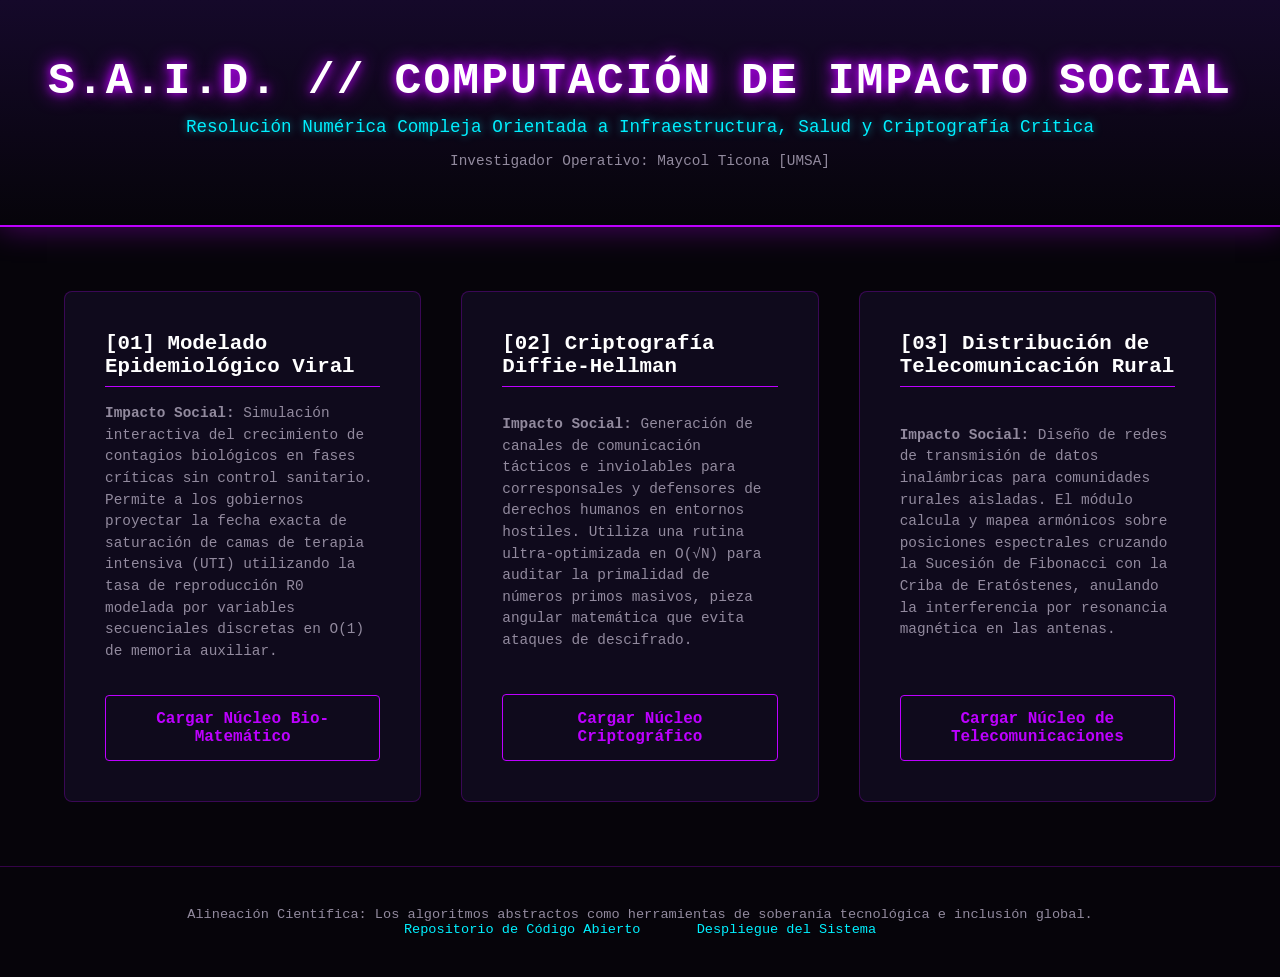
==== index.html @ c4ea7c4c "Add files via upload" ====
<!DOCTYPE html>
<html lang="es">
<head>
    <meta charset="UTF-8">
    <meta name="viewport" content="width=device-width, initial-scale=1.0">
    <title>S.A.I.D. — Sistema de Algoritmos de Impacto Demográfico</title>
    <link rel="stylesheet" href="css/estilos.css">
</head>
<body>

    <header>
        <h1>S.A.I.D. // COMPUTACIÓN DE IMPACTO SOCIAL</h1>
        <p class="subtitle">Resolución Numérica Compleja Orientada a Infraestructura, Salud y Criptografía Crítica</p>
        <div style="margin-top:1rem; font-size:0.9rem; color:var(--text-dark);">Investigador Operativo: Maycol Ticona [UMSA]</div>
    </header>

    <main class="dashboard">
        <div class="card">
            <h2>[01] Modelado Epidemiológico Viral</h2>
            <p><strong>Impacto Social:</strong> Simulación interactiva del crecimiento de contagios biológicos en fases críticas sin control sanitario. Permite a los gobiernos proyectar la fecha exacta de saturación de camas de terapia intensiva (UTI) utilizando la tasa de reproducción R0 modelada por variables secuenciales discretas en O(1) de memoria auxiliar.</p>
            <a href="modulos/fibonacci.html" class="btn-link">Cargar Núcleo Bio-Matemático</a>
        </div>

        <div class="card">
            <h2>[02] Criptografía Diffie-Hellman</h2>
            <p><strong>Impacto Social:</strong> Generación de canales de comunicación tácticos e inviolables para corresponsales y defensores de derechos humanos en entornos hostiles. Utiliza una rutina ultra-optimizada en O(√N) para auditar la primalidad de números primos masivos, pieza angular matemática que evita ataques de descifrado.</p>
            <a href="modulos/primos.html" class="btn-link">Cargar Núcleo Criptográfico</a>
        </div>

        <div class="card">
            <h2>[03] Distribución de Telecomunicación Rural</h2>
            <p><strong>Impacto Social:</strong> Diseño de redes de transmisión de datos inalámbricas para comunidades rurales aisladas. El módulo calcula y mapea armónicos sobre posiciones espectrales cruzando la Sucesión de Fibonacci con la Criba de Eratóstenes, anulando la interferencia por resonancia magnética en las antenas.</p>
            <a href="modulos/combinado.html" class="btn-link">Cargar Núcleo de Telecomunicaciones</a>
        </div>
    </main>

    <footer>
        <p>Alineación Científica: Los algoritmos abstractos como herramientas de soberanía tecnológica e inclusión global.</p>
        <div class="footer-links">
            <a href="#">Repositorio de Código Abierto</a>
            <a href="#">Despliegue del Sistema</a>
        </div>
    </footer>

</body>
</html>
---- css/estilos.css ----
:root {
    --bg-main: #06040a;
    --bg-card: #0f0a1c;
    --neon-purple: #bd00ff;
    --neon-cyan: #00f0ff;
    --neon-green: #39ff14;
    --neon-red: #ff0055;
    --text-main: #f5f2fa;
    --text-dark: #928a9e;
    --border-glow: rgba(189, 0, 255, 0.25);
}

* {
    margin: 0;
    padding: 0;
    box-sizing: border-box;
    font-family: 'Courier New', Courier, monospace;
}

body {
    background-color: var(--bg-main);
    color: var(--text-main);
    min-height: 100vh;
    display: flex;
    flex-direction: column;
    justify-content: space-between;
}

header {
    text-align: center;
    padding: 3.5rem 1rem;
    border-bottom: 2px solid var(--neon-purple);
    box-shadow: 0 0 30px rgba(189, 0, 255, 0.4);
    background: linear-gradient(180deg, #15092a 0%, var(--bg-main) 100%);
}

header h1 {
    font-size: 2.8rem;
    color: #fff;
    text-shadow: 0 0 10px var(--neon-purple), 0 0 20px var(--neon-purple);
    letter-spacing: 2px;
}

.subtitle {
    color: var(--neon-cyan);
    margin-top: 0.7rem;
    font-size: 1.1rem;
    text-shadow: 0 0 8px rgba(0, 240, 255, 0.6);
}

.dashboard {
    max-width: 1200px;
    width: 90%;
    margin: 4rem auto;
    display: grid;
    grid-template-columns: repeat(auto-fit, minmax(320px, 1fr));
    gap: 2.5rem;
}

.card {
    background: var(--bg-card);
    border: 1px solid var(--border-glow);
    border-radius: 8px;
    padding: 2.5rem;
    display: flex;
    flex-direction: column;
    justify-content: space-between;
    transition: all 0.3s cubic-bezier(0.4, 0, 0.2, 1);
}

.card:hover {
    transform: translateY(-8px);
    border-color: var(--neon-cyan);
    box-shadow: 0 0 25px rgba(0, 240, 255, 0.3);
}

.card h2 {
    color: #fff;
    font-size: 1.3rem;
    margin-bottom: 1rem;
    border-bottom: 1px solid var(--neon-purple);
    padding-bottom: 0.5rem;
}

.card p {
    color: var(--text-dark);
    font-size: 0.9rem;
    margin-bottom: 2rem;
    line-height: 1.5;
}

.btn-link {
    display: block;
    text-align: center;
    background: transparent;
    color: var(--neon-purple);
    border: 1px solid var(--neon-purple);
    padding: 0.9rem;
    text-decoration: none;
    font-weight: bold;
    border-radius: 4px;
    transition: all 0.3s;
}

.btn-link:hover {
    background: var(--neon-purple);
    color: #fff;
    box-shadow: 0 0 15px var(--neon-purple);
}

.container-mod {
    max-width: 950px;
    width: 95%;
    margin: 3rem auto;
    background: var(--bg-card);
    border: 1px solid var(--border-glow);
    padding: 3rem;
    border-radius: 8px;
}

.btn-back {
    color: var(--neon-cyan);
    text-decoration: none;
    font-size: 0.9rem;
    display: inline-block;
    margin-bottom: 2rem;
}

.btn-back:hover {
    text-shadow: 0 0 8px var(--neon-cyan);
}

.tech-documentation {
    background: rgba(0, 0, 0, 0.4);
    border: 1px dashed rgba(189, 0, 255, 0.3);
    padding: 1.5rem;
    margin-bottom: 2rem;
    border-radius: 4px;
}

.tech-documentation h3 {
    color: var(--neon-cyan);
    font-size: 1.1rem;
    margin-bottom: 0.8rem;
}

.tech-documentation ul {
    margin-left: 1.5rem;
    margin-top: 0.5rem;
    color: var(--text-dark);
}

.form-group {
    margin-bottom: 1.5rem;
}

label {
    display: block;
    color: var(--neon-purple);
    margin-bottom: 0.6rem;
    font-weight: bold;
}

input {
    width: 100%;
    background: var(--bg-main);
    border: 1px solid var(--border-glow);
    padding: 1rem;
    color: #fff;
    font-size: 1.1rem;
    border-radius: 4px;
    outline: none;
}

input:focus {
    border-color: var(--neon-cyan);
    box-shadow: 0 0 15px rgba(0, 240, 255, 0.4);
}

.btn-run {
    width: 100%;
    background: linear-gradient(90deg, var(--neon-purple), #9d00ff);
    color: #fff;
    border: none;
    padding: 1.2rem;
    font-weight: bold;
    font-size: 1.1rem;
    cursor: pointer;
    border-radius: 4px;
    box-shadow: 0 4px 15px rgba(157, 0, 255, 0.4);
    letter-spacing: 1px;
}

.btn-run:hover {
    box-shadow: 0 0 25px var(--neon-purple);
}

.res-box {
    margin-top: 2rem;
    padding: 1.5rem;
    background: rgba(0, 0, 0, 0.6);
    border: 1px solid var(--neon-cyan);
    border-radius: 4px;
    display: none;
    line-height: 1.6;
    max-height: 400px;
    overflow-y: auto;
}

.code-box {
    margin-top: 3rem;
    background: #020105;
    padding: 1.5rem;
    border-left: 4px solid var(--neon-purple);
    overflow-x: auto;
    border-radius: 0 4px 4px 0;
}

.code-box h4 {
    color: var(--text-dark);
    font-size: 0.8rem;
    margin-bottom: 0.8rem;
}

.code-box pre { color: #bca1ff; font-size: 0.85rem; }

footer {
    text-align: center;
    padding: 2.5rem;
    border-top: 1px solid var(--border-glow);
    font-size: 0.85rem;
    color: var(--text-dark);
}
.footer-links a { color: var(--neon-cyan); text-decoration: none; margin: 0 1.5rem; }
.footer-links a:hover { text-shadow: 0 0 8px var(--neon-cyan); }
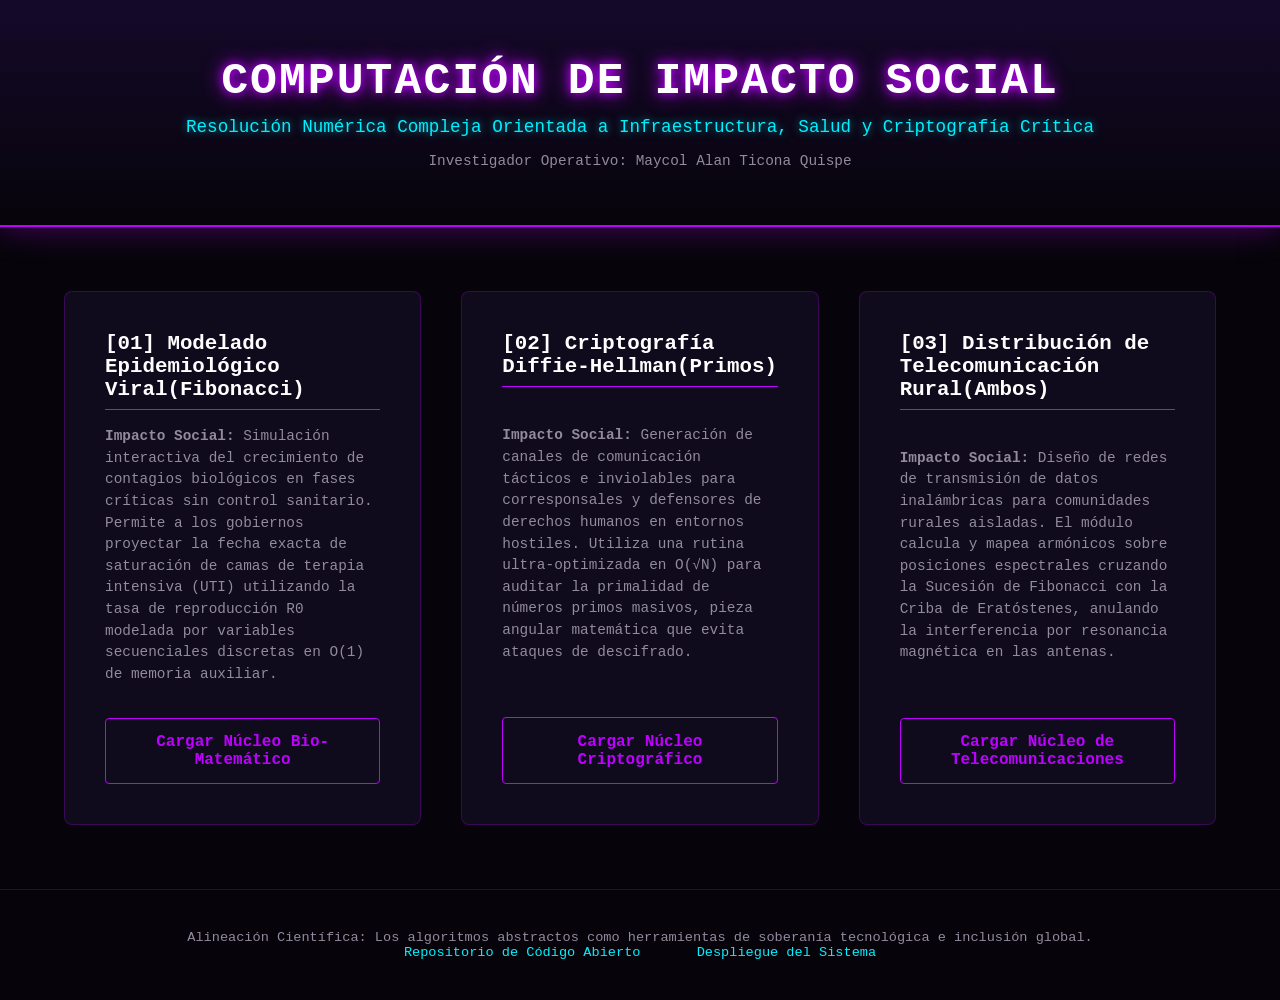
==== commit be614376: "Remove 'S.A.I.D.' from title and headers" ====
--- a/index.html
+++ b/index.html
@@ -3,32 +3,32 @@
 <head>
     <meta charset="UTF-8">
     <meta name="viewport" content="width=device-width, initial-scale=1.0">
-    <title>S.A.I.D. — Sistema de Algoritmos de Impacto Demográfico</title>
+    <title>Sistema de Algoritmos de Impacto Demográfico</title>
     <link rel="stylesheet" href="css/estilos.css">
 </head>
 <body>
 
     <header>
-        <h1>S.A.I.D. // COMPUTACIÓN DE IMPACTO SOCIAL</h1>
+        <h1>COMPUTACIÓN DE IMPACTO SOCIAL</h1>
         <p class="subtitle">Resolución Numérica Compleja Orientada a Infraestructura, Salud y Criptografía Crítica</p>
-        <div style="margin-top:1rem; font-size:0.9rem; color:var(--text-dark);">Investigador Operativo: Maycol Ticona [UMSA]</div>
+        <div style="margin-top:1rem; font-size:0.9rem; color:var(--text-dark);">Investigador Operativo: Maycol Alan Ticona Quispe</div>
     </header>
 
     <main class="dashboard">
         <div class="card">
-            <h2>[01] Modelado Epidemiológico Viral</h2>
+            <h2>[01] Modelado Epidemiológico Viral(Fibonacci)</h2>
             <p><strong>Impacto Social:</strong> Simulación interactiva del crecimiento de contagios biológicos en fases críticas sin control sanitario. Permite a los gobiernos proyectar la fecha exacta de saturación de camas de terapia intensiva (UTI) utilizando la tasa de reproducción R0 modelada por variables secuenciales discretas en O(1) de memoria auxiliar.</p>
             <a href="modulos/fibonacci.html" class="btn-link">Cargar Núcleo Bio-Matemático</a>
         </div>
 
         <div class="card">
-            <h2>[02] Criptografía Diffie-Hellman</h2>
+            <h2>[02] Criptografía Diffie-Hellman(Primos)</h2>
             <p><strong>Impacto Social:</strong> Generación de canales de comunicación tácticos e inviolables para corresponsales y defensores de derechos humanos en entornos hostiles. Utiliza una rutina ultra-optimizada en O(√N) para auditar la primalidad de números primos masivos, pieza angular matemática que evita ataques de descifrado.</p>
             <a href="modulos/primos.html" class="btn-link">Cargar Núcleo Criptográfico</a>
         </div>
 
         <div class="card">
-            <h2>[03] Distribución de Telecomunicación Rural</h2>
+            <h2>[03] Distribución de Telecomunicación Rural(Ambos)</h2>
             <p><strong>Impacto Social:</strong> Diseño de redes de transmisión de datos inalámbricas para comunidades rurales aisladas. El módulo calcula y mapea armónicos sobre posiciones espectrales cruzando la Sucesión de Fibonacci con la Criba de Eratóstenes, anulando la interferencia por resonancia magnética en las antenas.</p>
             <a href="modulos/combinado.html" class="btn-link">Cargar Núcleo de Telecomunicaciones</a>
         </div>
